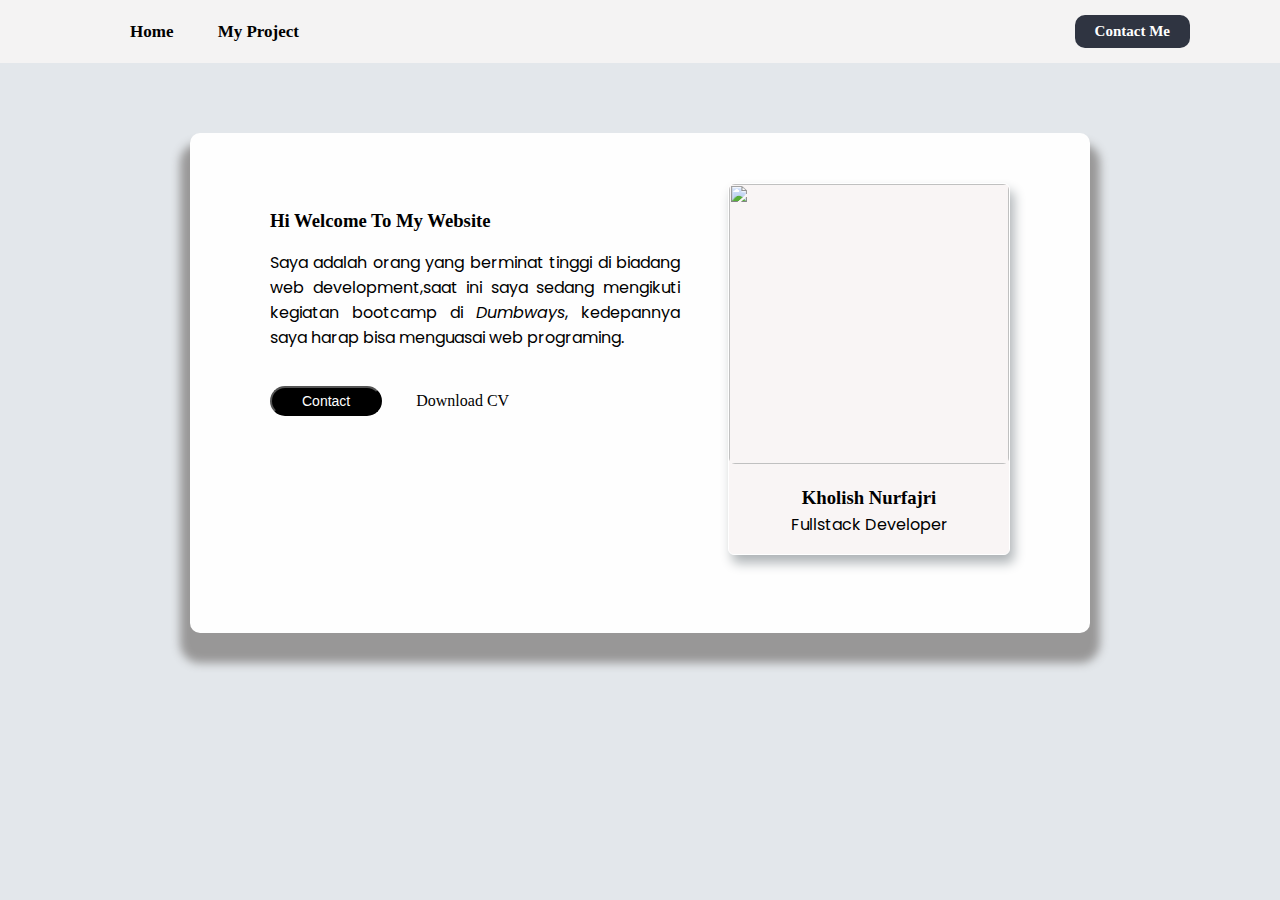
==== index.html @ 0cd1fbd5 "first commit" ====
<!DOCTYPE html>
<html lang="en">
<head>
    <meta charset="UTF-8">
    <meta http-equiv="X-UA-Compatible" content="IE=edge">
    <meta name="viewport" content="width=device-width, initial-scale=1.0">
    <title>Personal Website - Kholish Nurfajri</title>
    <script src="https://kit.fontawesome.com/c2c44e7070.js" crossorigin="anonymous"></script>
    <link rel="stylesheet" href="style.css">
    <script src="index.js"></script>
</head>
<body>
    <nav>
        <div class="nav-left">
            <a href="index.html"><img src="assets/logo.png" alt=""></a>
            <ul>
                <li><a href="index.html">Home</a></li>
                <li><a href="my-project.html">My Project</a></li>
            </ul>
        </div>

        <div class="nav-right">
            <a href="contact-form.html">Contact Me</a>
        </div>
    </nav>

    <div class="container">
       <div class="content-left">
           <div class="text">
                <h3>Hi Welcome To My Website</h3>
                <p>Saya adalah orang yang berminat tinggi di biadang web development,saat ini saya sedang mengikuti kegiatan bootcamp di <em>Dumbways</em>, kedepannya saya harap bisa menguasai web programing. </p>

            <div class="contact">
                <a href="contact-form.html"><button type="submit" > Contact
                    </button></a>
                <a href="https://www.google.com/?hl=ID" style="text-decoration: none; color: black;">Download CV &ensp;<i class="fa-solid fa-download"></i> </a>
                </div>

            <div class="sosmed">
                <a href="https://id.linkedin.com/" class="fa-stack fa-2x">
                 <i class="fa-solid fa-circle fa-stack-2x"></i>
                 <i class="fa fa-linkedin fa-stack-1x fa-inverse"></i>
                </a>

            <a href="https://www.instagram.com/?hl=id" class="fa-stack fa-2x">
                <i class="fa-solid fa-circle fa-stack-2x"></i>
                <i class="fa fa-instagram fa-stack-1x fa-inverse"></i>
                </a>

            <a href="https://id-id.facebook.com/" class="fa-stack fa-2x">
                 <i class="fa-solid fa-circle fa-stack-2x"></i>
                 <i class="fa fa-facebook  fa-stack-1x fa-inverse"></i>
                </a>

            <a href="https://twitter.com/login"class="fa-stack fa-2x">
            <i class="fa-solid fa-circle fa-stack-2x"></i>
            <i class="fa fa-twitter fa-stack-1x fa-inverse"></i>
                </a>
            </div>
           </div>

       </div>

       <div class="content-right">
            <div class="photo">
        <img src="assets/kholish.png" alt="" >
        <h3 style="margin-bottom: -13px;">Kholish Nurfajri</h3>
        <p>Fullstack Developer</p>

       </div>
    </div>
    </div>

   
</body>
</html>
---- style.css ----
@import url('https://fonts.googleapis.com/css2?family=Poppins:ital,wght@0,100;0,200;0,300;0,400;0,500;0,600;0,700;0,800;0,900;1,100;1,200;1,300;1,400;1,500;1,600;1,700;1,800;1,900&display=swap');
        p{font-family: 'Poppins', sans-serif;
        }
body{
    margin: 0;
    background-color: #e3e7eb;
}

nav {
    background-color: #f4f3f3;
    height: 7vh;
    display: flex;
}

nav div{
    display: flex;
    align-items: center;
    font-size: 17px;
    font-weight: 700;
}

nav .nav-left{
    flex: 50%;
    margin-left: 50px;
}

nav .nav-right{
    flex: 50%;
    justify-content: flex-end;
    margin-right: 90px;
}

nav ul li{
    display: inline;
    margin-left: 40px;
}

nav ul li a{
    color: black;
    text-decoration: none;
}

nav .nav-right a{
    color: white;
    text-decoration: none;
    border: none;
    border-radius: 10px;
    padding: 8px 20px;
    background-color: #2f3441;
    font-size: 15px;
}

.container{
    border: 1px solid none;
    background-color: #fefefe;
    width: 900px;
    height: 500px;
    margin: auto;
    margin-top: 70px;
    box-shadow: 0px 20px 10px 10px rgb(152, 151, 151) ;
    display: flex;
    border-radius: 10px;
}


.content-left {
    flex: 50%;
    margin-top: 58px;
    text-align: justify;
    margin-left: 80px;
}

.content-right {
    flex: 50%;
}

button{
    border-radius: 20px;
    background-color: black;
    color: white;
    padding: 5px 30px;
    font-size: 14px;
    text-decoration: none;
    cursor: pointer;
    margin-right: 30px;
    margin-top: 20px;
}

.sosmed{
    font-size: 11px;
    margin-top: 50px;
}

.sosmed a{
    text-decoration: none;
    color: inherit;
    margin-right: 5px;
}

.photo{
    border: 1px solid white;
    width: 280px;
    height: 370px;
    margin: auto;
    margin-top: 50px;
    margin-right: 80px;
    background-color: #f9f5f5;
    justify-content: center;
    box-shadow: 4px 8px 12px 0px #aeb3b6;
    border-radius: 6px;
    text-align: center;
}

.photo img{
    width:100%;
    height: 280px;
    border-radius: 6px;
    align-items: center;
    justify-content: center;
    margin-bottom: -10px;
}

.title{
    font-family: sans-serif;
}

form {
    border: 1px solid none;
    width: 400px;
    margin: auto;
    margin-top: 30px;
    font-family: sans-serif;
    font-weight: bold;
    font-size: 20px;

}

#name {
    width: 100%;
    height: 30px;
    margin-top: 5px;
    border-radius: 8px;
    border-color: #aeb3b6  ;
    box-shadow: 0px 4px 3px rgba(0, 0, 0, .5)
}

.input-email input{
    width: 100%;
    height: 30px;
    margin-top: 5px;
    border-radius: 8px;
    border-color: #aeb3b6 ;
    box-shadow: 0px 4px 3px rgba(0, 0, 0, .5)
}

.input-number input {
    width: 100%;
    height: 30px;
    margin-top: 5px;
    border-radius: 8px;
    border-color: #aeb3b6 ;
    box-shadow: 0px 4px 3px rgba(0, 0, 0, .5);
}
.input-subject select {
    width: 102%;
    height: 38px;
    margin-top: 8px;
    border-radius: 8px;
    border-color: #aeb3b6 ;
    box-shadow: 0px 4px 3px rgba(0, 0, 0, .5)

}


#message {
    width: 100%;
    height: 100px;
    margin-top: 5px;
    border-radius: 8px;
    resize: none;
    box-shadow: 0px 4px 3px rgba(0, 0, 0, .5)
}

.input-email {
    margin-top: 20px;
    outline: none;
}

.input-number {
    margin-top: 20px;
}

.input-message {
    margin-top: 20px;
}

.input-subject {
    margin-top: 20px;
}

#select-selected:after {
    position: absolute;
    content: "";
    top: 14px;
    right: 10px;
    width: 0;
    height: 0;
    border: 6px solid transparent;
    border-color: #fff transparent transparent transparent;
}


#tombol{
    border-radius: 20px;
    background-color: #111727;
    color: white;
    padding: 5px 30px;
    font-size: 14px;
    text-decoration: none;
    justify-content: flex-end;
    cursor: pointer;
}

#tombol {
    text-align: end;
    margin-right: -38px;
}

.form label{
    font-size: 21px;
    font-weight: 1000;
}

.title{
    margin: auto;
    text-align: center;
    margin-top: 60px;
}
.tombol{
    text-align: end;
    margin-right: 30px;
}


#upper-side{
    background-color: #e3e7eb;
    margin: auto;
    width: 370px;
    font-family: Arial, Helvetica, sans-serif;
    font-weight: 700;
    margin-top: 0px;
}

#upper-side{

    margin-top: 70px;
}

#project-form{
    margin-top: 50px;
}

.grey{
    background-color: #e3e7eb;
    margin-top: -20px;
}

#project-startend label{
    margin-right: 110px;
}

#upper-side h2{
    text-align: center;
}

#project-startend{
    margin-top: 20px;
}

#project-description{
    margin-top: 20px;
}

#project-technologies{
    margin-top: 20px;
    margin-right: 20px;

}

#project-image{
    margin-top: 20px;
}

#tombol-project{
    text-align: end;
    margin-top: 20px;
    margin-right: -10%;
}
#project-name input{
    width: 92%;
    height: 30px;
    margin-top: 5px;
    border-radius: 8px;
    padding: 5px;
    border-color: #aeb3b6  ;
    box-shadow: 0px 4px 3px rgba(0, 0, 0, .5)

}

#project-startend input{
    width: 43%;
    height: 30px;
    padding: 5px;   
    margin-top: 5px;
    margin-right: 3px;
    border-radius: 8px;
    border-color: #aeb3b6  ;
    box-shadow: 0px 4px 3px rgba(0, 0, 0, .5)
}

#project-description textarea{
    width: 91%;
    height: 120px;
    padding: 6px;
    margin-top: 5px;
    border-radius: 8px;
    border-color: #aeb3b6  ;
    box-shadow: 0px 4px 3px rgba(0, 0, 0, .5);
    resize: none;
}

#tech-left{
    margin-top: 8px;
    font-weight: normal;
}


#tech-left input{
    margin-top: 5px;
    font-size: 10px;
}


#input-image-group{
    width: 93%;
    height: 35px;
    padding: -10px;
    background-color: white;
    border-radius: 4px;
    cursor: pointer;
    margin-top: 10px;
    box-shadow: 0px 4px 3px rgba(0, 0, 0, .5)
}


#p{
    background-color: #c9c5c5;
    border-radius: 4px;
    height: 35px;
    margin-top: 0px;
    color: #9b9999;;
    box-shadow: 0px 4px 3px rgba(0, 0, 0, .5)
}

#i{
    margin-top: -12px;
    margin-right: 10px;
}

#input-image-group label{
    cursor: pointer;
    display: flex;
    align-items: center;
    justify-content: space-between;
}

#lower-side{
    background-color: #f8f8f8;
    margin-top:30px;
    width: 100%;
    display: grid;
}


/* Card detail */

.detail-project{
    margin: 40px;
}

.detail-project h1{
    text-align: center;
    margin-bottom: 50px;
    font-family: sans-serif;
}

.r {
    display: flex;
    flex-direction: column;
}

.detail-duration{
    margin-top: 0px;
    font-weight: 500;
}

.content-detail{
    display: flex;
    gap: 30px;
    height: 70vh;
    margin-bottom: 20px;
}

.head-detail-image{
    object-fit: cover; 
    border-radius: 10px;
    width:60%;
    height: 400px;
    margin-right: 100px;
}

.detail-item{
display: grid;
grid-template-columns: repeat(2,minmax(0,1fr));
font-size: 20px;
column-gap: 50px;
}

.detail-content{
    text-align: justify;
    margin-top: -100px;
}

.white{
    background-color: white;
}

#white{
    background-color: white;
    display: grid;
}
/* card */

#project-card h1{
    text-align: center;
    font-family: sans-serif;
    font-weight: bolder;
    padding: 50px;
}

.grid{

    column-gap: 20px;
    row-gap: 60px;
    width: 25%;
    height: 20%;
    margin: 60px auto;
    margin-bottom: 10px;
    display: grid;
    grid-template-columns: repeat(4,1fr 1fr );
    margin-left: 30px;
}


#cards{
    background-color: white;
    display: grid;
    border-radius: 8px;
    box-shadow: 0 10px 40px rgba(0 , 0, 0, .5);
    padding: 10px;
    margin-top: -50px;
    height: 450px;
    width: 316px;
}
.div-up{
    display:block;
    width: 316px;
    height: 200px;
}

.div-down{
    display: block;
    width: 316px;
    height: 200px;
}

.div-up img {
    width: 100%;
    height: 100%;
    display: block;
    border-radius: 8px;
}

#cards a{
    text-decoration: none;
    color: black;;
    margin-bottom: 50px;
}

.card-title{
    margin-top: -1px;
    margin-bottom: -18px;
    font-size: 20px;
    font-weight: bold;
}

.card-technologies{
    font-size: 20px;
    margin-top: -10px;
    margin-bottom: -19px;
}

.butom-action{
    background-color: black;
    color: white;
    border-radius: 100px;
    padding: 6px 50px;
    margin-left: 10px;
    margin-top: 10px;
}


/**/


#project-card{
    text-align: center;
    margin-top: 50px;
}
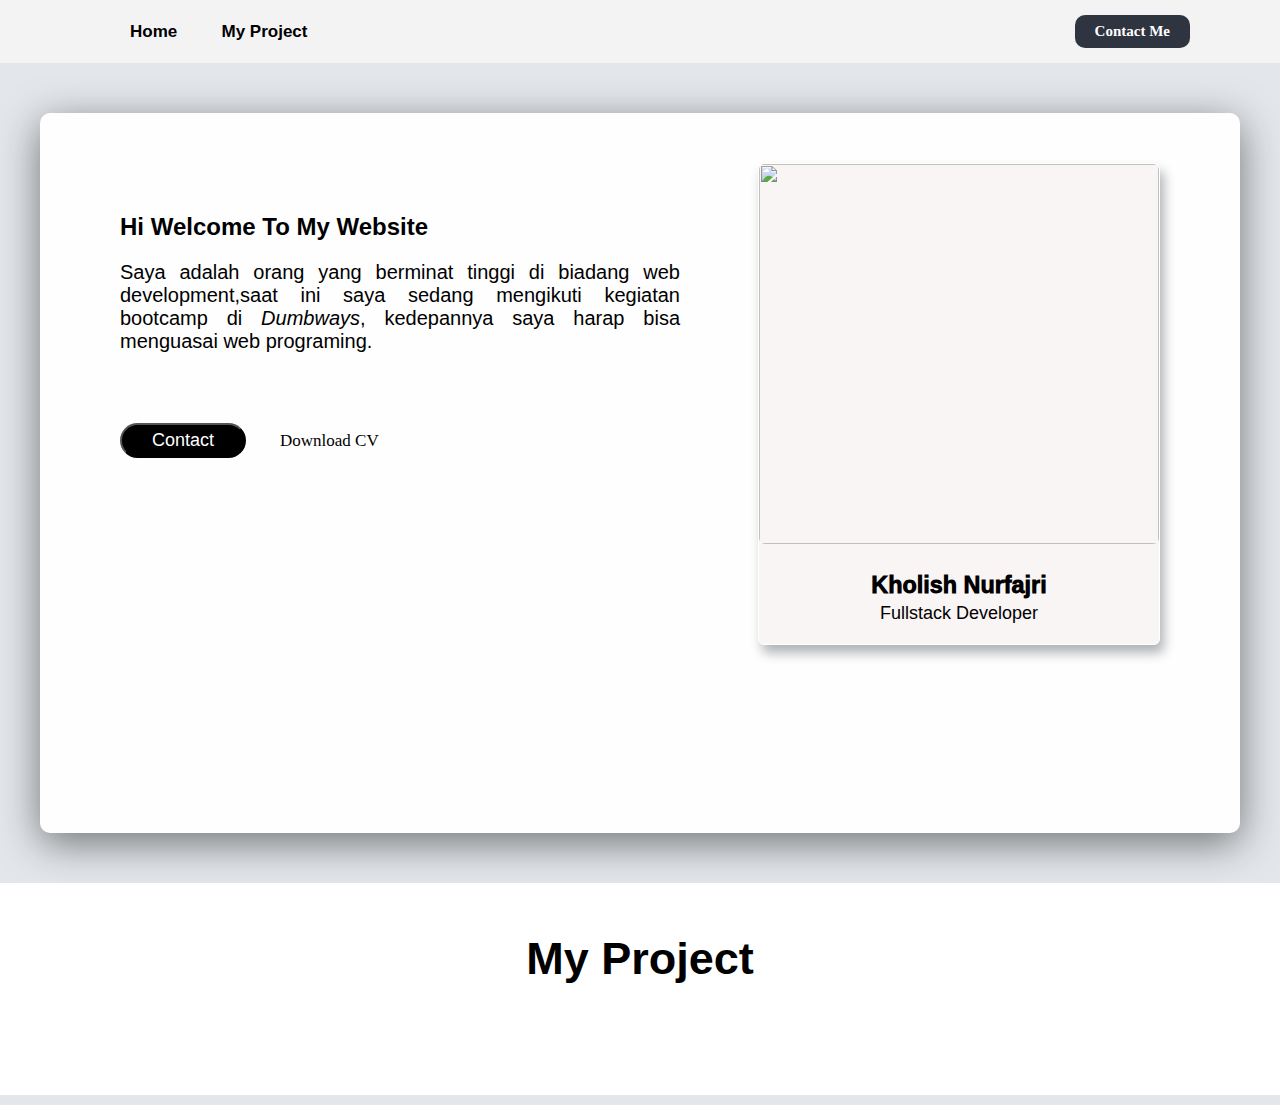
==== commit 217af142: "first commit" ====
--- a/index.html
+++ b/index.html
@@ -27,13 +27,13 @@
     <div class="container">
        <div class="content-left">
            <div class="text">
-                <h3>Hi Welcome To My Website</h3>
+                <h2>Hi Welcome To My Website</h2>
                 <p>Saya adalah orang yang berminat tinggi di biadang web development,saat ini saya sedang mengikuti kegiatan bootcamp di <em>Dumbways</em>, kedepannya saya harap bisa menguasai web programing. </p>
 
             <div class="contact">
                 <a href="contact-form.html"><button type="submit" > Contact
                     </button></a>
-                <a href="https://www.google.com/?hl=ID" style="text-decoration: none; color: black;">Download CV &ensp;<i class="fa-solid fa-download"></i> </a>
+                <a href="https://www.google.com/?hl=ID" class="cv" style="text-decoration: none; color: black;">Download CV &ensp;<i class="fa-solid fa-download"></i> </a>
                 </div>
 
             <div class="sosmed">
@@ -64,13 +64,21 @@
        <div class="content-right">
             <div class="photo">
         <img src="assets/kholish.png" alt="" >
-        <h3 style="margin-bottom: -13px;">Kholish Nurfajri</h3>
+        <h3 >Kholish Nurfajri</h3>
         <p>Fullstack Developer</p>
 
        </div>
     </div>
     </div>
 
-   
+    <div class="white">
+        <div id="project-card">
+        <h1>My Project</h1>
+        </div>
+        
+        <div class="grid" id="grid">
+        </div>
+      </div>
+      <script >renderPage()</script>
 </body>
 </html>--- a/style.css
+++ b/style.css
@@ -6,6 +6,8 @@
     background-color: #e3e7eb;
 }
 
+/* Nav */
+
 nav {
     background-color: #f4f3f3;
     height: 7vh;
@@ -33,6 +35,12 @@
 nav ul li{
     display: inline;
     margin-left: 40px;
+    font-family: sans-serif;
+    
+}
+
+nav ul li :active{
+    font-weight: 1000;
 }
 
 nav ul li a{
@@ -50,14 +58,17 @@
     font-size: 15px;
 }
 
+/* /NAV */
+
+/* %CARD BERANDA */
 .container{
     border: 1px solid none;
     background-color: #fefefe;
-    width: 900px;
-    height: 500px;
+    width: 1200px;
+    height: 80vh;
     margin: auto;
-    margin-top: 70px;
-    box-shadow: 0px 20px 10px 10px rgb(152, 151, 151) ;
+    margin-top: 50px;
+    box-shadow: 0px 10px 40px rgba(0 , 0, 0, .5) ;
     display: flex;
     border-radius: 10px;
 }
@@ -65,13 +76,17 @@
 
 .content-left {
     flex: 50%;
-    margin-top: 58px;
+    margin-top: 80px;
     text-align: justify;
     margin-left: 80px;
 }
 
 .content-right {
     flex: 50%;
+}
+
+.contact{
+    margin-top: 50px;
 }
 
 button{
@@ -79,16 +94,36 @@
     background-color: black;
     color: white;
     padding: 5px 30px;
-    font-size: 14px;
+    font-size: 17px;
     text-decoration: none;
     cursor: pointer;
     margin-right: 30px;
     margin-top: 20px;
 }
 
+.contact button{
+    font-size: 18px;
+}
+
+.cv{
+    text-decoration: none;
+    color: black;
+    font-size: 17px;
+} 
+
+.text h2{
+    font-family: sans-serif;
+    font-weight: 800;
+}
+
+.text p {
+    font-family: sans-serif;
+    font-size: 20px;
+}
 .sosmed{
-    font-size: 11px;
-    margin-top: 50px;
+    font-size: 16px;
+    margin-top: 100px;
+    margin-left: 20px;
 }
 
 .sosmed a{
@@ -99,8 +134,8 @@
 
 .photo{
     border: 1px solid white;
-    width: 280px;
-    height: 370px;
+    width: 400px;
+    height: 480px;
     margin: auto;
     margin-top: 50px;
     margin-right: 80px;
@@ -109,23 +144,37 @@
     box-shadow: 4px 8px 12px 0px #aeb3b6;
     border-radius: 6px;
     text-align: center;
+    font-size: 20px;
+}
+
+.photo h3{ 
+    font-family: sans-serif;
+    font-weight: 1000;
+}
+.photo p{
+    margin-top: -20px;
+    font-size: 18px;
+    font-family: sans-serif;
 }
 
 .photo img{
     width:100%;
-    height: 280px;
+    height: 380px;
     border-radius: 6px;
     align-items: center;
     justify-content: center;
     margin-bottom: -10px;
 }
 
+/* /CARDBERANDA */
+
+
+/* #CONTACT FORM */
 .title{
     font-family: sans-serif;
 }
 
 form {
-    border: 1px solid none;
     width: 400px;
     margin: auto;
     margin-top: 30px;
@@ -226,6 +275,7 @@
     margin-right: -38px;
 }
 
+/* #CONTACT FORM */
 .form label{
     font-size: 21px;
     font-weight: 1000;
@@ -249,17 +299,22 @@
     font-family: Arial, Helvetica, sans-serif;
     font-weight: 700;
     margin-top: 0px;
-}
-
-#upper-side{
-
-    margin-top: 70px;
-}
+    margin-top: 60px;
+}
+
+
 
 #project-form{
-    margin-top: 50px;
-}
-
+    margin-top: 20px;
+    width: 500px;
+}
+
+#project-form label{
+    font-size: 20px;
+}
+#project-image label{
+    font-size: 20px;
+}
 .grey{
     background-color: #e3e7eb;
     margin-top: -20px;
@@ -288,18 +343,21 @@
 }
 
 #project-image{
-    margin-top: 20px;
+    margin-top: 0px;
+}
+
+#tombol-project button{
+    font-size: 20px;
 }
 
 #tombol-project{
     text-align: end;
-    margin-top: 20px;
-    margin-right: -10%;
+    margin-right: -20%;
 }
 #project-name input{
-    width: 92%;
+    width: 400px;
     height: 30px;
-    margin-top: 5px;
+    margin-top: 10px;
     border-radius: 8px;
     padding: 5px;
     border-color: #aeb3b6  ;
@@ -308,7 +366,7 @@
 }
 
 #project-startend input{
-    width: 43%;
+    width: 190px;
     height: 30px;
     padding: 5px;   
     margin-top: 5px;
@@ -319,8 +377,8 @@
 }
 
 #project-description textarea{
-    width: 91%;
-    height: 120px;
+    width: 400px;
+    height: 100px;
     padding: 6px;
     margin-top: 5px;
     border-radius: 8px;
@@ -329,21 +387,37 @@
     resize: none;
 }
 
+#c1{
+    margin-right: 90px;
+    margin-bottom: 10px;
+    display: inline-block;
+}
+#c2{
+    margin-right: 100px;
+    margin-bottom: 10px;
+    display: inline-block;
+}
 #tech-left{
     margin-top: 8px;
     font-weight: normal;
+    font-size: 19px;
+    display: inline;
 }
 
 
 #tech-left input{
     margin-top: 5px;
     font-size: 10px;
+    box-sizing: 20px;
+    width: 20px;
+    height: 20px;
+    box-shadow: 0px 4px 3px rgba(0, 0, 0, .3);
 }
 
 
 #input-image-group{
-    width: 93%;
-    height: 35px;
+    width: 410px;
+    height: 40px;
     padding: -10px;
     background-color: white;
     border-radius: 4px;
@@ -356,10 +430,13 @@
 #p{
     background-color: #c9c5c5;
     border-radius: 4px;
-    height: 35px;
+    height: 25px;
     margin-top: 0px;
     color: #9b9999;;
-    box-shadow: 0px 4px 3px rgba(0, 0, 0, .5)
+    box-shadow: 0px 4px 3px rgba(0, 0, 0, .5);
+    font-size: 20px;
+    padding-top: 6px;
+    padding-bottom: 6px;
 }
 
 #i{
@@ -444,21 +521,22 @@
 #project-card h1{
     text-align: center;
     font-family: sans-serif;
-    font-weight: bolder;
+    font-weight: 800;
+    font-size: 45px;
     padding: 50px;
 }
 
 .grid{
 
     column-gap: 20px;
-    row-gap: 60px;
+    row-gap: 90px;
     width: 25%;
     height: 20%;
     margin: 60px auto;
     margin-bottom: 10px;
     display: grid;
-    grid-template-columns: repeat(4,1fr 1fr );
-    margin-left: 30px;
+    grid-template-columns: repeat(4,1fr );
+    margin-left: 70px;
 }
 
 
@@ -468,7 +546,7 @@
     border-radius: 8px;
     box-shadow: 0 10px 40px rgba(0 , 0, 0, .5);
     padding: 10px;
-    margin-top: -50px;
+    margin-top: -70px;
     height: 450px;
     width: 316px;
 }
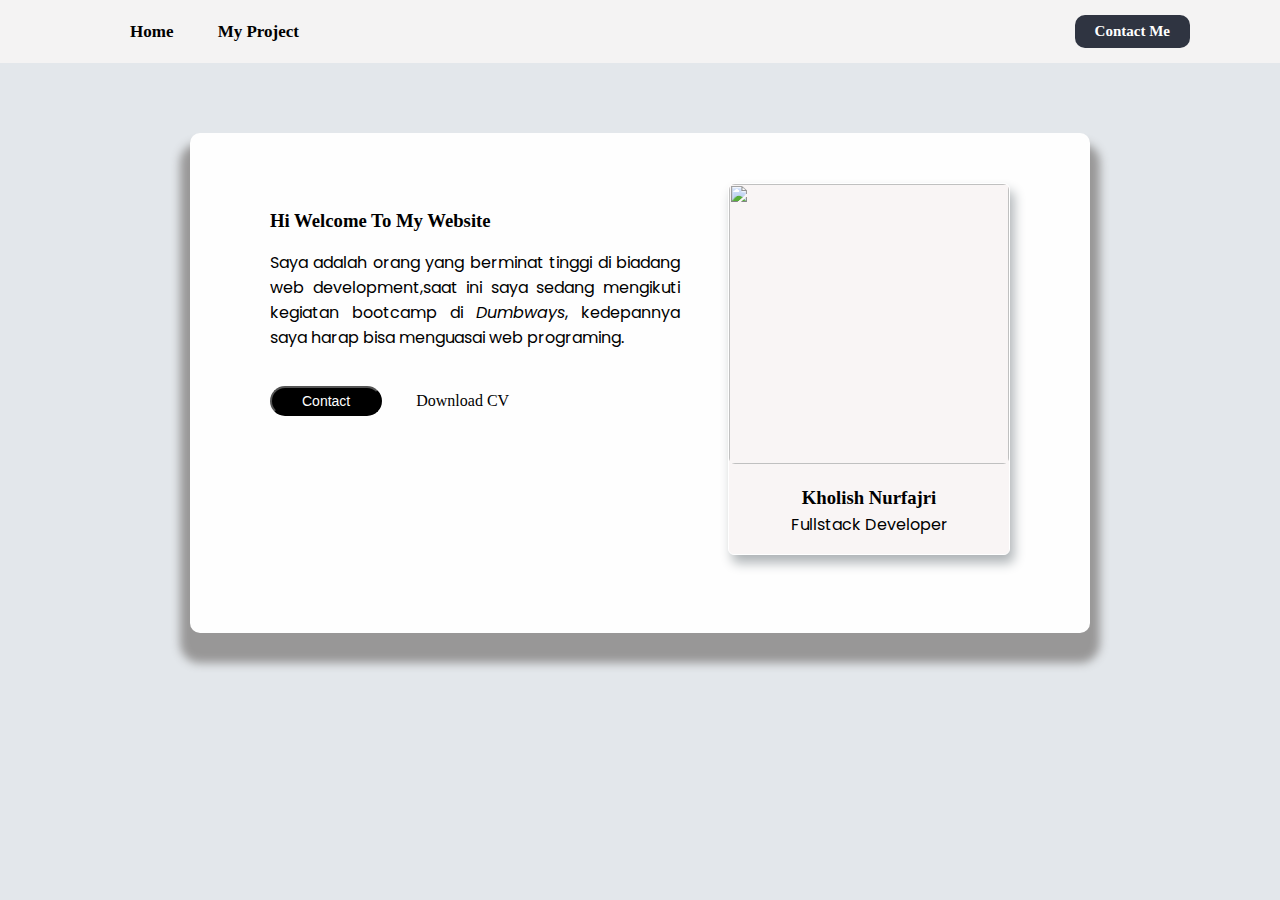
==== commit 5e617a1e: "first commit" ====
--- a/index.html
+++ b/index.html
@@ -4,7 +4,7 @@
     <meta charset="UTF-8">
     <meta http-equiv="X-UA-Compatible" content="IE=edge">
     <meta name="viewport" content="width=device-width, initial-scale=1.0">
-    <title>Personal Website - Kholish Nurfajri</title>
+    <title>Personal Website  - Kholish Nurfajri</title>
     <script src="https://kit.fontawesome.com/c2c44e7070.js" crossorigin="anonymous"></script>
     <link rel="stylesheet" href="style.css">
     <script src="index.js"></script>
@@ -27,13 +27,13 @@
     <div class="container">
        <div class="content-left">
            <div class="text">
-                <h2>Hi Welcome To My Website</h2>
+                <h3>Hi Welcome To My Website</h3>
                 <p>Saya adalah orang yang berminat tinggi di biadang web development,saat ini saya sedang mengikuti kegiatan bootcamp di <em>Dumbways</em>, kedepannya saya harap bisa menguasai web programing. </p>
 
             <div class="contact">
                 <a href="contact-form.html"><button type="submit" > Contact
                     </button></a>
-                <a href="https://www.google.com/?hl=ID" class="cv" style="text-decoration: none; color: black;">Download CV &ensp;<i class="fa-solid fa-download"></i> </a>
+                <a href="https://www.google.com/?hl=ID" style="text-decoration: none; color: black;">Download CV &ensp;<i class="fa-solid fa-download"></i> </a>
                 </div>
 
             <div class="sosmed">
@@ -64,21 +64,13 @@
        <div class="content-right">
             <div class="photo">
         <img src="assets/kholish.png" alt="" >
-        <h3 >Kholish Nurfajri</h3>
+        <h3 style="margin-bottom: -13px;">Kholish Nurfajri</h3>
         <p>Fullstack Developer</p>
 
        </div>
     </div>
     </div>
 
-    <div class="white">
-        <div id="project-card">
-        <h1>My Project</h1>
-        </div>
-        
-        <div class="grid" id="grid">
-        </div>
-      </div>
-      <script >renderPage()</script>
+   
 </body>
 </html>--- a/style.css
+++ b/style.css
@@ -6,12 +6,11 @@
     background-color: #e3e7eb;
 }
 
-/* Nav */
-
 nav {
     background-color: #f4f3f3;
     height: 7vh;
     display: flex;
+    
 }
 
 nav div{
@@ -35,12 +34,6 @@
 nav ul li{
     display: inline;
     margin-left: 40px;
-    font-family: sans-serif;
-    
-}
-
-nav ul li :active{
-    font-weight: 1000;
 }
 
 nav ul li a{
@@ -58,17 +51,14 @@
     font-size: 15px;
 }
 
-/* /NAV */
-
-/* %CARD BERANDA */
 .container{
     border: 1px solid none;
     background-color: #fefefe;
-    width: 1200px;
-    height: 80vh;
+    width: 900px;
+    height: 500px;
     margin: auto;
-    margin-top: 50px;
-    box-shadow: 0px 10px 40px rgba(0 , 0, 0, .5) ;
+    margin-top: 70px;
+    box-shadow: 0px 20px 10px 10px rgb(152, 151, 151) ;
     display: flex;
     border-radius: 10px;
 }
@@ -76,17 +66,13 @@
 
 .content-left {
     flex: 50%;
-    margin-top: 80px;
+    margin-top: 58px;
     text-align: justify;
     margin-left: 80px;
 }
 
 .content-right {
     flex: 50%;
-}
-
-.contact{
-    margin-top: 50px;
 }
 
 button{
@@ -94,36 +80,16 @@
     background-color: black;
     color: white;
     padding: 5px 30px;
-    font-size: 17px;
+    font-size: 14px;
     text-decoration: none;
     cursor: pointer;
     margin-right: 30px;
     margin-top: 20px;
 }
 
-.contact button{
-    font-size: 18px;
-}
-
-.cv{
-    text-decoration: none;
-    color: black;
-    font-size: 17px;
-} 
-
-.text h2{
-    font-family: sans-serif;
-    font-weight: 800;
-}
-
-.text p {
-    font-family: sans-serif;
-    font-size: 20px;
-}
 .sosmed{
-    font-size: 16px;
-    margin-top: 100px;
-    margin-left: 20px;
+    font-size: 11px;
+    margin-top: 50px;
 }
 
 .sosmed a{
@@ -134,8 +100,8 @@
 
 .photo{
     border: 1px solid white;
-    width: 400px;
-    height: 480px;
+    width: 280px;
+    height: 370px;
     margin: auto;
     margin-top: 50px;
     margin-right: 80px;
@@ -144,37 +110,23 @@
     box-shadow: 4px 8px 12px 0px #aeb3b6;
     border-radius: 6px;
     text-align: center;
-    font-size: 20px;
-}
-
-.photo h3{ 
-    font-family: sans-serif;
-    font-weight: 1000;
-}
-.photo p{
-    margin-top: -20px;
-    font-size: 18px;
-    font-family: sans-serif;
 }
 
 .photo img{
     width:100%;
-    height: 380px;
+    height: 280px;
     border-radius: 6px;
     align-items: center;
     justify-content: center;
     margin-bottom: -10px;
 }
 
-/* /CARDBERANDA */
-
-
-/* #CONTACT FORM */
 .title{
     font-family: sans-serif;
 }
 
 form {
+    border: 1px solid none;
     width: 400px;
     margin: auto;
     margin-top: 30px;
@@ -275,7 +227,6 @@
     margin-right: -38px;
 }
 
-/* #CONTACT FORM */
 .form label{
     font-size: 21px;
     font-weight: 1000;
@@ -299,22 +250,17 @@
     font-family: Arial, Helvetica, sans-serif;
     font-weight: 700;
     margin-top: 0px;
-    margin-top: 60px;
-}
-
-
+}
+
+#upper-side{
+
+    margin-top: 70px;
+}
 
 #project-form{
-    margin-top: 20px;
-    width: 500px;
-}
-
-#project-form label{
-    font-size: 20px;
-}
-#project-image label{
-    font-size: 20px;
-}
+    margin-top: 50px;
+}
+
 .grey{
     background-color: #e3e7eb;
     margin-top: -20px;
@@ -343,21 +289,18 @@
 }
 
 #project-image{
-    margin-top: 0px;
-}
-
-#tombol-project button{
-    font-size: 20px;
+    margin-top: 20px;
 }
 
 #tombol-project{
     text-align: end;
-    margin-right: -20%;
+    margin-top: 20px;
+    margin-right: -10%;
 }
 #project-name input{
-    width: 400px;
+    width: 92%;
     height: 30px;
-    margin-top: 10px;
+    margin-top: 5px;
     border-radius: 8px;
     padding: 5px;
     border-color: #aeb3b6  ;
@@ -366,7 +309,7 @@
 }
 
 #project-startend input{
-    width: 190px;
+    width: 43%;
     height: 30px;
     padding: 5px;   
     margin-top: 5px;
@@ -377,8 +320,8 @@
 }
 
 #project-description textarea{
-    width: 400px;
-    height: 100px;
+    width: 91%;
+    height: 120px;
     padding: 6px;
     margin-top: 5px;
     border-radius: 8px;
@@ -387,37 +330,21 @@
     resize: none;
 }
 
-#c1{
-    margin-right: 90px;
-    margin-bottom: 10px;
-    display: inline-block;
-}
-#c2{
-    margin-right: 100px;
-    margin-bottom: 10px;
-    display: inline-block;
-}
 #tech-left{
     margin-top: 8px;
     font-weight: normal;
-    font-size: 19px;
-    display: inline;
 }
 
 
 #tech-left input{
     margin-top: 5px;
     font-size: 10px;
-    box-sizing: 20px;
-    width: 20px;
-    height: 20px;
-    box-shadow: 0px 4px 3px rgba(0, 0, 0, .3);
 }
 
 
 #input-image-group{
-    width: 410px;
-    height: 40px;
+    width: 93%;
+    height: 35px;
     padding: -10px;
     background-color: white;
     border-radius: 4px;
@@ -430,13 +357,10 @@
 #p{
     background-color: #c9c5c5;
     border-radius: 4px;
-    height: 25px;
+    height: 35px;
     margin-top: 0px;
     color: #9b9999;;
-    box-shadow: 0px 4px 3px rgba(0, 0, 0, .5);
-    font-size: 20px;
-    padding-top: 6px;
-    padding-bottom: 6px;
+    box-shadow: 0px 4px 3px rgba(0, 0, 0, .5)
 }
 
 #i{
@@ -521,22 +445,21 @@
 #project-card h1{
     text-align: center;
     font-family: sans-serif;
-    font-weight: 800;
-    font-size: 45px;
+    font-weight: bolder;
     padding: 50px;
 }
 
 .grid{
 
     column-gap: 20px;
-    row-gap: 90px;
+    row-gap: 60px;
     width: 25%;
     height: 20%;
     margin: 60px auto;
     margin-bottom: 10px;
     display: grid;
-    grid-template-columns: repeat(4,1fr );
-    margin-left: 70px;
+    grid-template-columns: repeat(4,1fr 1fr );
+    margin-left: 30px;
 }
 
 
@@ -546,7 +469,7 @@
     border-radius: 8px;
     box-shadow: 0 10px 40px rgba(0 , 0, 0, .5);
     padding: 10px;
-    margin-top: -70px;
+    margin-top: -50px;
     height: 450px;
     width: 316px;
 }
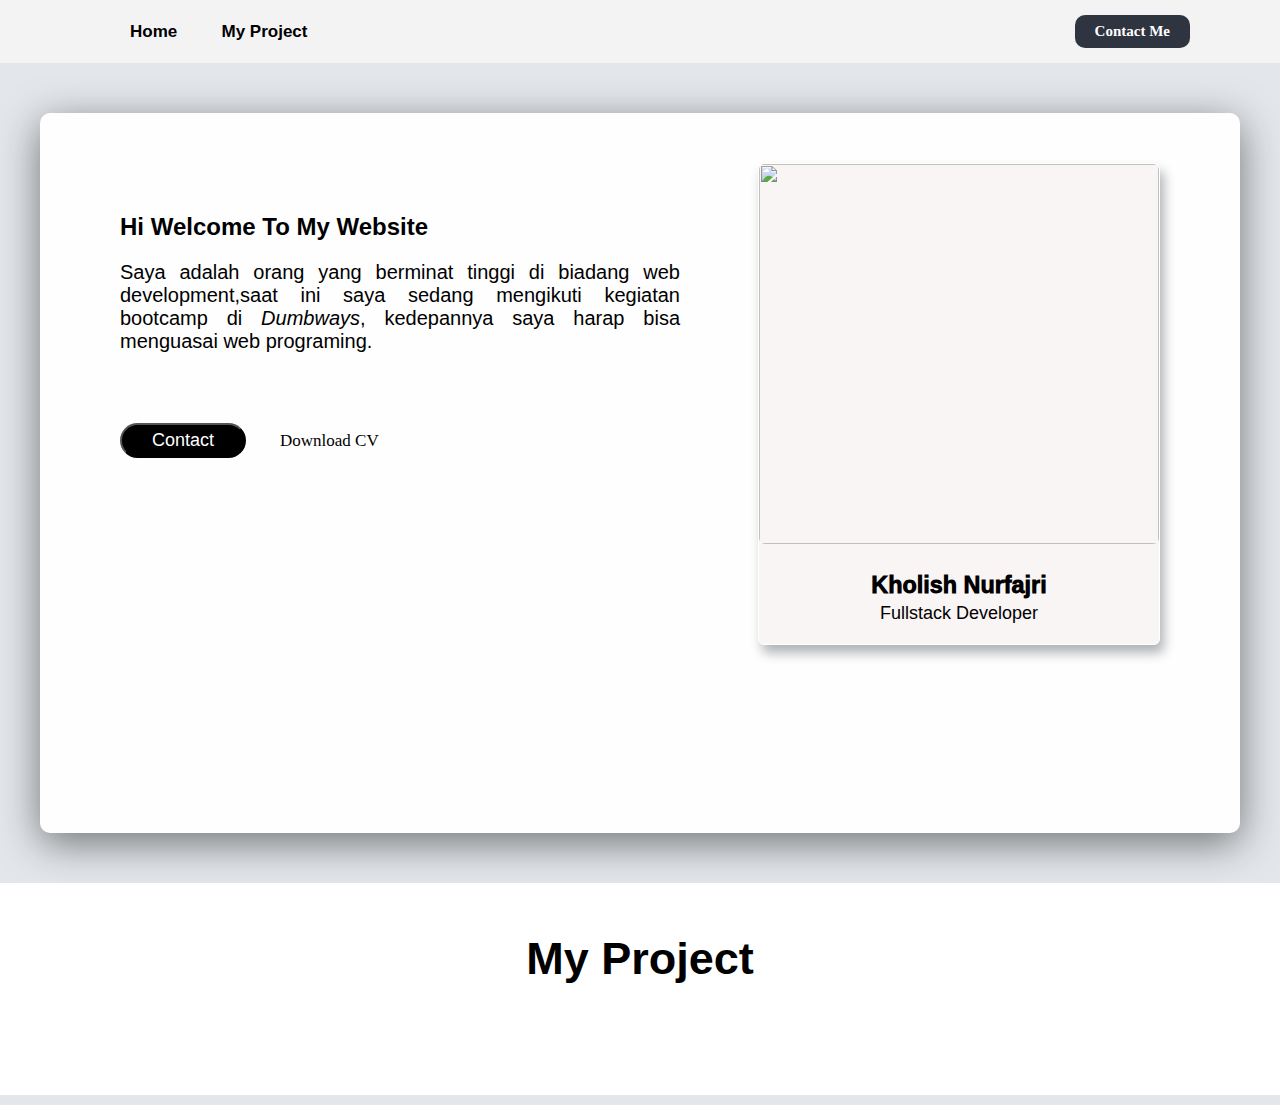
==== commit 67c02e62: "Merge branch 'main' of https://github.com/KholishN/day-5" ====
--- a/index.html
+++ b/index.html
@@ -27,13 +27,13 @@
     <div class="container">
        <div class="content-left">
            <div class="text">
-                <h3>Hi Welcome To My Website</h3>
+                <h2>Hi Welcome To My Website</h2>
                 <p>Saya adalah orang yang berminat tinggi di biadang web development,saat ini saya sedang mengikuti kegiatan bootcamp di <em>Dumbways</em>, kedepannya saya harap bisa menguasai web programing. </p>
 
             <div class="contact">
                 <a href="contact-form.html"><button type="submit" > Contact
                     </button></a>
-                <a href="https://www.google.com/?hl=ID" style="text-decoration: none; color: black;">Download CV &ensp;<i class="fa-solid fa-download"></i> </a>
+                <a href="https://www.google.com/?hl=ID" class="cv" style="text-decoration: none; color: black;">Download CV &ensp;<i class="fa-solid fa-download"></i> </a>
                 </div>
 
             <div class="sosmed">
@@ -64,13 +64,21 @@
        <div class="content-right">
             <div class="photo">
         <img src="assets/kholish.png" alt="" >
-        <h3 style="margin-bottom: -13px;">Kholish Nurfajri</h3>
+        <h3 >Kholish Nurfajri</h3>
         <p>Fullstack Developer</p>
 
        </div>
     </div>
     </div>
 
-   
+    <div class="white">
+        <div id="project-card">
+        <h1>My Project</h1>
+        </div>
+        
+        <div class="grid" id="grid">
+        </div>
+      </div>
+      <script >renderPage()</script>
 </body>
 </html>--- a/style.css
+++ b/style.css
@@ -6,6 +6,8 @@
     background-color: #e3e7eb;
 }
 
+/* Nav */
+
 nav {
     background-color: #f4f3f3;
     height: 7vh;
@@ -34,6 +36,12 @@
 nav ul li{
     display: inline;
     margin-left: 40px;
+    font-family: sans-serif;
+    
+}
+
+nav ul li :active{
+    font-weight: 1000;
 }
 
 nav ul li a{
@@ -51,14 +59,17 @@
     font-size: 15px;
 }
 
+/* /NAV */
+
+/* %CARD BERANDA */
 .container{
     border: 1px solid none;
     background-color: #fefefe;
-    width: 900px;
-    height: 500px;
+    width: 1200px;
+    height: 80vh;
     margin: auto;
-    margin-top: 70px;
-    box-shadow: 0px 20px 10px 10px rgb(152, 151, 151) ;
+    margin-top: 50px;
+    box-shadow: 0px 10px 40px rgba(0 , 0, 0, .5) ;
     display: flex;
     border-radius: 10px;
 }
@@ -66,13 +77,17 @@
 
 .content-left {
     flex: 50%;
-    margin-top: 58px;
+    margin-top: 80px;
     text-align: justify;
     margin-left: 80px;
 }
 
 .content-right {
     flex: 50%;
+}
+
+.contact{
+    margin-top: 50px;
 }
 
 button{
@@ -80,16 +95,36 @@
     background-color: black;
     color: white;
     padding: 5px 30px;
-    font-size: 14px;
+    font-size: 17px;
     text-decoration: none;
     cursor: pointer;
     margin-right: 30px;
     margin-top: 20px;
 }
 
+.contact button{
+    font-size: 18px;
+}
+
+.cv{
+    text-decoration: none;
+    color: black;
+    font-size: 17px;
+} 
+
+.text h2{
+    font-family: sans-serif;
+    font-weight: 800;
+}
+
+.text p {
+    font-family: sans-serif;
+    font-size: 20px;
+}
 .sosmed{
-    font-size: 11px;
-    margin-top: 50px;
+    font-size: 16px;
+    margin-top: 100px;
+    margin-left: 20px;
 }
 
 .sosmed a{
@@ -100,8 +135,8 @@
 
 .photo{
     border: 1px solid white;
-    width: 280px;
-    height: 370px;
+    width: 400px;
+    height: 480px;
     margin: auto;
     margin-top: 50px;
     margin-right: 80px;
@@ -110,23 +145,37 @@
     box-shadow: 4px 8px 12px 0px #aeb3b6;
     border-radius: 6px;
     text-align: center;
+    font-size: 20px;
+}
+
+.photo h3{ 
+    font-family: sans-serif;
+    font-weight: 1000;
+}
+.photo p{
+    margin-top: -20px;
+    font-size: 18px;
+    font-family: sans-serif;
 }
 
 .photo img{
     width:100%;
-    height: 280px;
+    height: 380px;
     border-radius: 6px;
     align-items: center;
     justify-content: center;
     margin-bottom: -10px;
 }
 
+/* /CARDBERANDA */
+
+
+/* #CONTACT FORM */
 .title{
     font-family: sans-serif;
 }
 
 form {
-    border: 1px solid none;
     width: 400px;
     margin: auto;
     margin-top: 30px;
@@ -227,6 +276,7 @@
     margin-right: -38px;
 }
 
+/* #CONTACT FORM */
 .form label{
     font-size: 21px;
     font-weight: 1000;
@@ -250,17 +300,22 @@
     font-family: Arial, Helvetica, sans-serif;
     font-weight: 700;
     margin-top: 0px;
-}
-
-#upper-side{
-
-    margin-top: 70px;
-}
+    margin-top: 60px;
+}
+
+
 
 #project-form{
-    margin-top: 50px;
-}
-
+    margin-top: 20px;
+    width: 500px;
+}
+
+#project-form label{
+    font-size: 20px;
+}
+#project-image label{
+    font-size: 20px;
+}
 .grey{
     background-color: #e3e7eb;
     margin-top: -20px;
@@ -289,18 +344,21 @@
 }
 
 #project-image{
-    margin-top: 20px;
+    margin-top: 0px;
+}
+
+#tombol-project button{
+    font-size: 20px;
 }
 
 #tombol-project{
     text-align: end;
-    margin-top: 20px;
-    margin-right: -10%;
+    margin-right: -20%;
 }
 #project-name input{
-    width: 92%;
+    width: 400px;
     height: 30px;
-    margin-top: 5px;
+    margin-top: 10px;
     border-radius: 8px;
     padding: 5px;
     border-color: #aeb3b6  ;
@@ -309,7 +367,7 @@
 }
 
 #project-startend input{
-    width: 43%;
+    width: 190px;
     height: 30px;
     padding: 5px;   
     margin-top: 5px;
@@ -320,8 +378,8 @@
 }
 
 #project-description textarea{
-    width: 91%;
-    height: 120px;
+    width: 400px;
+    height: 100px;
     padding: 6px;
     margin-top: 5px;
     border-radius: 8px;
@@ -330,21 +388,37 @@
     resize: none;
 }
 
+#c1{
+    margin-right: 90px;
+    margin-bottom: 10px;
+    display: inline-block;
+}
+#c2{
+    margin-right: 100px;
+    margin-bottom: 10px;
+    display: inline-block;
+}
 #tech-left{
     margin-top: 8px;
     font-weight: normal;
+    font-size: 19px;
+    display: inline;
 }
 
 
 #tech-left input{
     margin-top: 5px;
     font-size: 10px;
+    box-sizing: 20px;
+    width: 20px;
+    height: 20px;
+    box-shadow: 0px 4px 3px rgba(0, 0, 0, .3);
 }
 
 
 #input-image-group{
-    width: 93%;
-    height: 35px;
+    width: 410px;
+    height: 40px;
     padding: -10px;
     background-color: white;
     border-radius: 4px;
@@ -357,10 +431,13 @@
 #p{
     background-color: #c9c5c5;
     border-radius: 4px;
-    height: 35px;
+    height: 25px;
     margin-top: 0px;
     color: #9b9999;;
-    box-shadow: 0px 4px 3px rgba(0, 0, 0, .5)
+    box-shadow: 0px 4px 3px rgba(0, 0, 0, .5);
+    font-size: 20px;
+    padding-top: 6px;
+    padding-bottom: 6px;
 }
 
 #i{
@@ -445,21 +522,22 @@
 #project-card h1{
     text-align: center;
     font-family: sans-serif;
-    font-weight: bolder;
+    font-weight: 800;
+    font-size: 45px;
     padding: 50px;
 }
 
 .grid{
 
     column-gap: 20px;
-    row-gap: 60px;
+    row-gap: 90px;
     width: 25%;
     height: 20%;
     margin: 60px auto;
     margin-bottom: 10px;
     display: grid;
-    grid-template-columns: repeat(4,1fr 1fr );
-    margin-left: 30px;
+    grid-template-columns: repeat(4,1fr );
+    margin-left: 70px;
 }
 
 
@@ -469,7 +547,7 @@
     border-radius: 8px;
     box-shadow: 0 10px 40px rgba(0 , 0, 0, .5);
     padding: 10px;
-    margin-top: -50px;
+    margin-top: -70px;
     height: 450px;
     width: 316px;
 }
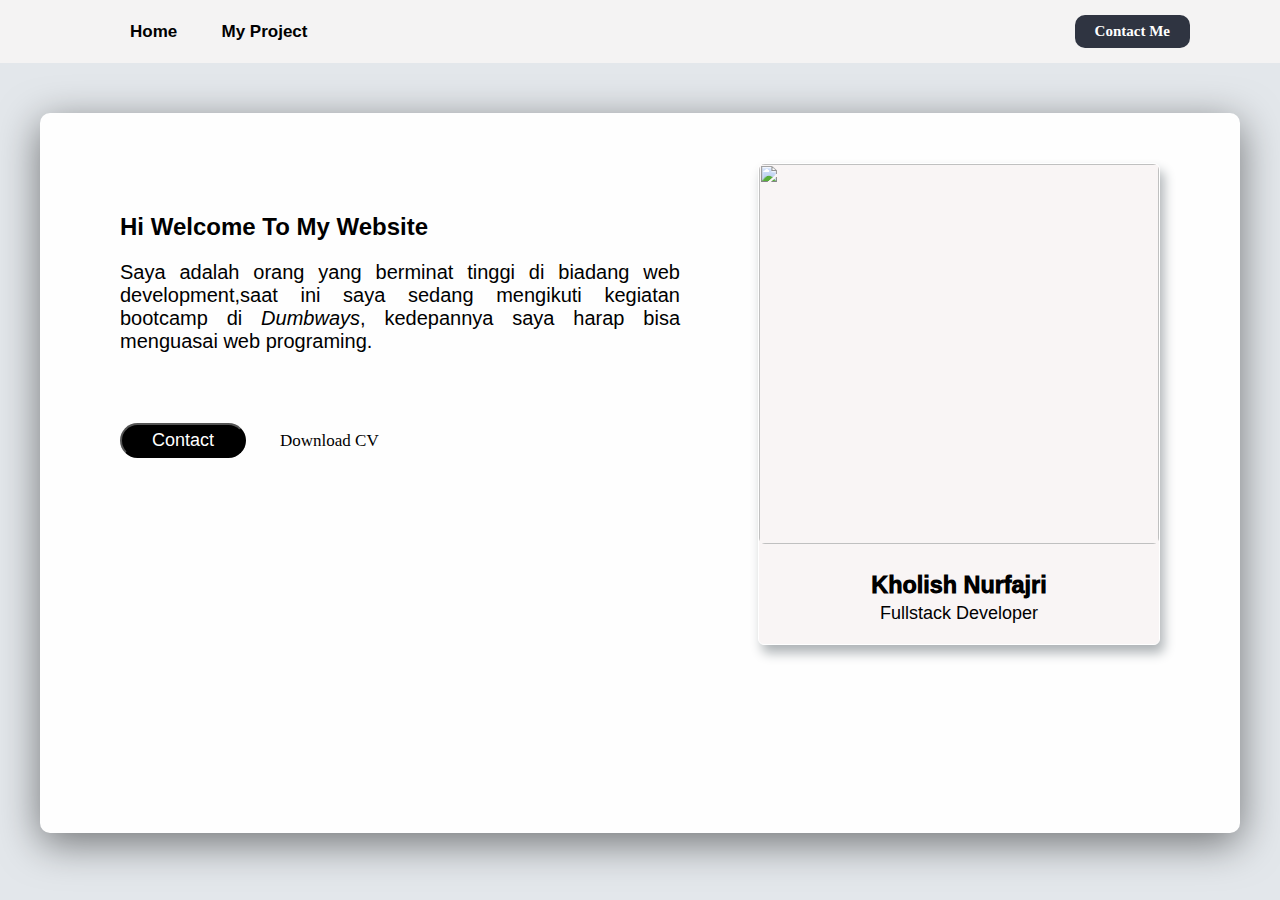
==== commit 6022f630: "first commit" ====
--- a/index.html
+++ b/index.html
@@ -70,15 +70,6 @@
        </div>
     </div>
     </div>
-
-    <div class="white">
-        <div id="project-card">
-        <h1>My Project</h1>
-        </div>
-        
-        <div class="grid" id="grid">
-        </div>
-      </div>
-      <script >renderPage()</script>
+    <script >renderPage()</script>
 </body>
 </html>